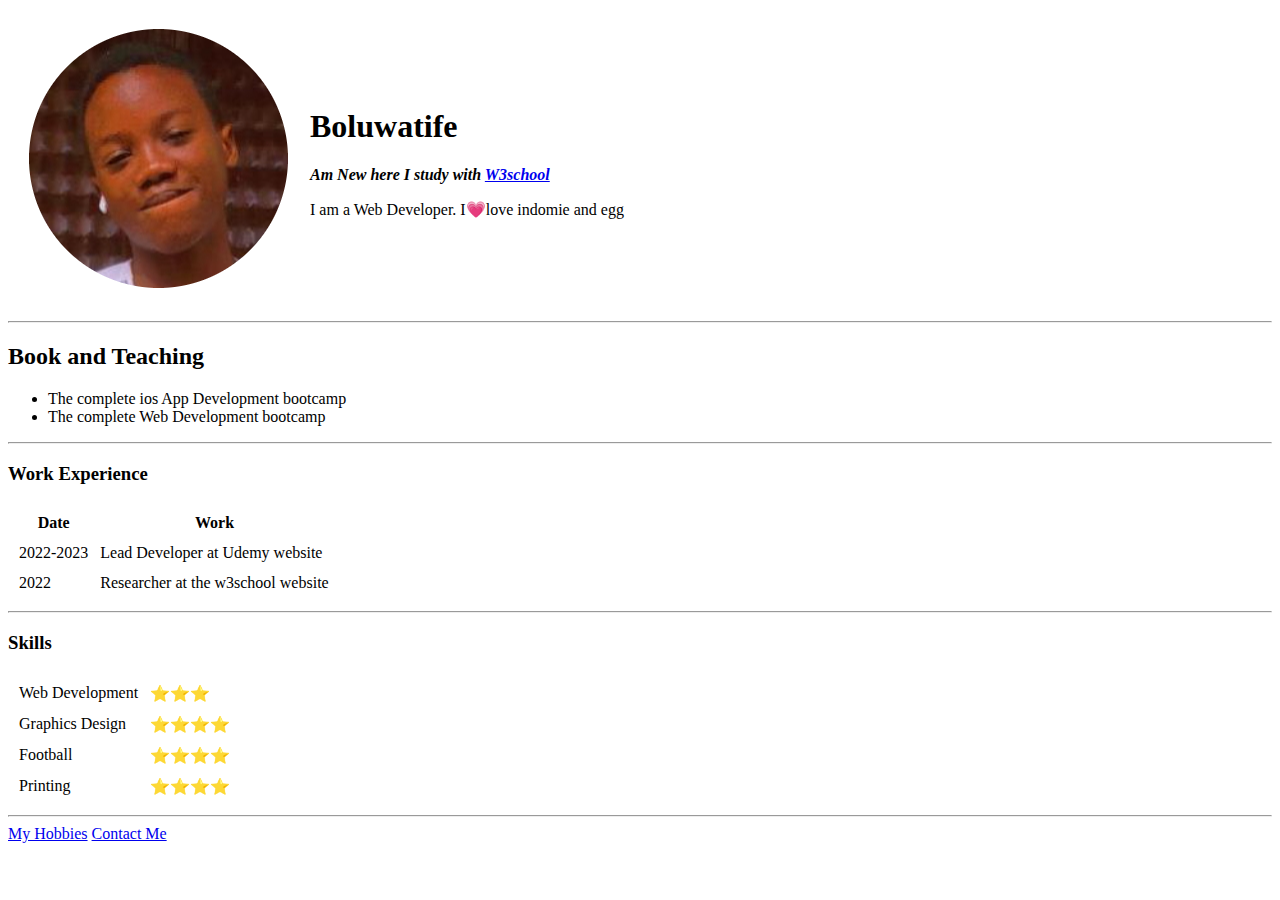
==== index.html @ a4cfae33 "Add intial cv website files" ====
<!DOCTYPE html>
<html>

  <head>

  <meta charset="utf-8">
  <title>Bolu Personal site</title>
  </head>
  <body>
    <table cellspacing="20">
      <tr>
        <td><img src="images/bolu.png-modified (2).png" alt="bolu profile picture"></td>
        <td><h1>Boluwatife</h1>
        <p><em><strong>Am New here I study with <a href="http//.w3school.com"> W3school</a></strong></em></p>
        <p>I am a Web Developer. I💗love indomie and egg</p></td>
      </tr>
    </table>


    <hr>
    <h2>Book and Teaching</h2>
    <ul>
      <li>The complete ios App Development bootcamp</li>
      <li>The complete Web Development bootcamp</li>
    </ul>
    <hr>
    <h3>Work Experience</h3>
    <table cellspacing="10px">
      <thead>
        <tr>
          <th>Date</th>
          <th>Work</th>
        </tr>
      </thead>
      <tr>
        <td>2022-2023</td>
        <td>Lead Developer at Udemy website</td>
      </tr>
      <tr>
        <td>2022</td>
        <td>Researcher at the w3school website</td>
      </tr>
    </table>
    <hr>
    <h3>Skills</h3>
    <table cellspacing="10px">
      <tr>
        <td>Web Development</td>
        <td>⭐⭐⭐</td>
      </tr>
      <tr>
        <td>Graphics Design</td>
        <td>⭐⭐⭐⭐</td>
      </tr>
      <tr>
        <td>Football</td>
        <td>⭐⭐⭐⭐</td>
      </tr>
      <tr>
        <td>Printing</td>
        <td>⭐⭐⭐⭐</td>
      </tr>
    </table>
    <hr>
    <a href="hobbies.html"> My Hobbies</a>
    <a href="contact-me.html">Contact Me</a>

  </body>
</html>
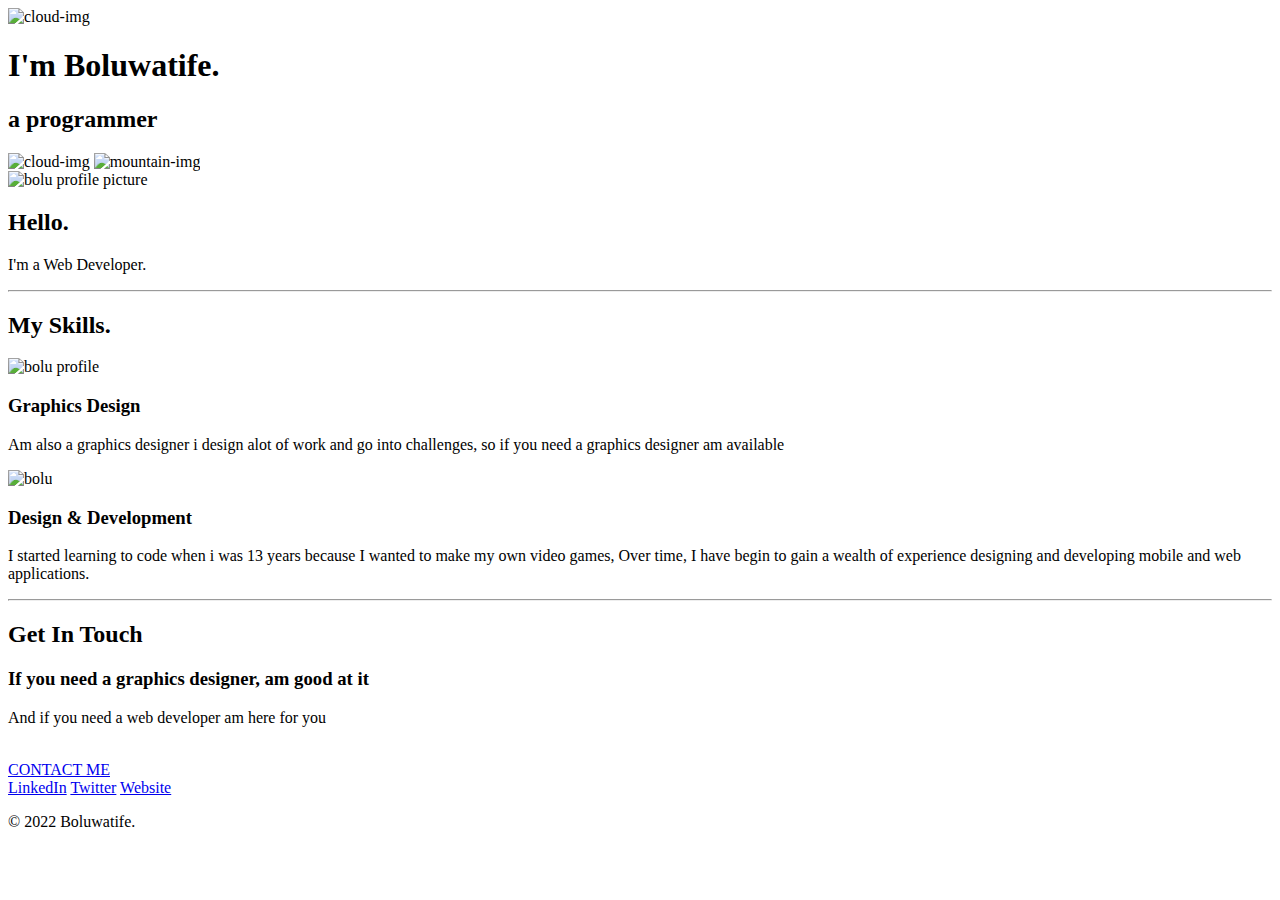
==== commit 3a66088c: "Add files via upload" ====
--- a/index.html
+++ b/index.html
@@ -1,69 +1,57 @@
 <!DOCTYPE html>
 <html>
-
   <head>
-
-  <meta charset="utf-8">
-  <title>Bolu Personal site</title>
+    <meta charset="utf-8">
+    <title>Boluwatife</title>
+    <link rel="stylesheet" href="css/styles.css">
+    <link rel="icon" href="favicon.ico">
   </head>
   <body>
-    <table cellspacing="20">
-      <tr>
-        <td><img src="images/bolu.png-modified (2).png" alt="bolu profile picture"></td>
-        <td><h1>Boluwatife</h1>
-        <p><em><strong>Am New here I study with <a href="http//.w3school.com"> W3school</a></strong></em></p>
-        <p>I am a Web Developer. I💗love indomie and egg</p></td>
-      </tr>
-    </table>
+    <div class="top-container">
+      <img class="top-cloud"src="images/cloud.png" alt="cloud-img">
+      <h1>I'm Boluwatife.</h1>
+      <h2> a <span class="pro">pro</span>grammer</h2>
+      <img class="bottom-cloud" src="images/cloud.png" alt="cloud-img">
+      <img src="images/mountain.png" alt="mountain-img">
+    </div>
+    <div class="middle-container">
+      <div class="profile">
+        <img class="bk"src="images/bolu.png (2)-modified.png" alt="bolu profile picture"width="20%">
+        <h2>Hello.</h2>
+        <p>I'm a Web Developer.</p>
+      </div>
+      <hr>
+      <div class="skills">
+        <h2>My Skills.</h2>
+        <div class="skill-row">
+        <img class="ronaldo" src="images/Untitled-1.jpg" alt="bolu profile">
+        <h3>Graphics Design</h3>
+        <p>Am also a graphics designer i design alot of work and go into challenges, so if you need a graphics designer am available  </p>
+      </div>
+        <div class="skill-row">
+        <img class="mohbad"src="https://cdn-icons-png.flaticon.com/128/1005/1005141.png" alt="bolu">
+        <h3>Design & Development</h3>
+        <p>I started learning to code when i was 13 years because I wanted to make my own video games,
+        Over time, I have begin to gain a wealth of experience designing and developing mobile
+        and web applications.</p>
+      </div>
+    </div>
+    <hr>
+      <div class="contact-me">
+        <h2>Get In Touch</h2>
+        <h3>If you need a graphics designer, am good at it </h3>
+        <p>And if you need a web developer am here for you</p><br>
+        <a  class="btn" href="oluwabunmiboluwatife62@gmail.com">CONTACT ME</a>
 
 
-    <hr>
-    <h2>Book and Teaching</h2>
-    <ul>
-      <li>The complete ios App Development bootcamp</li>
-      <li>The complete Web Development bootcamp</li>
-    </ul>
-    <hr>
-    <h3>Work Experience</h3>
-    <table cellspacing="10px">
-      <thead>
-        <tr>
-          <th>Date</th>
-          <th>Work</th>
-        </tr>
-      </thead>
-      <tr>
-        <td>2022-2023</td>
-        <td>Lead Developer at Udemy website</td>
-      </tr>
-      <tr>
-        <td>2022</td>
-        <td>Researcher at the w3school website</td>
-      </tr>
-    </table>
-    <hr>
-    <h3>Skills</h3>
-    <table cellspacing="10px">
-      <tr>
-        <td>Web Development</td>
-        <td>⭐⭐⭐</td>
-      </tr>
-      <tr>
-        <td>Graphics Design</td>
-        <td>⭐⭐⭐⭐</td>
-      </tr>
-      <tr>
-        <td>Football</td>
-        <td>⭐⭐⭐⭐</td>
-      </tr>
-      <tr>
-        <td>Printing</td>
-        <td>⭐⭐⭐⭐</td>
-      </tr>
-    </table>
-    <hr>
-    <a href="hobbies.html"> My Hobbies</a>
-    <a href="contact-me.html">Contact Me</a>
+      </div>
+    </div>
+    <div class="bottom-container">
+      <a class="footer-link" href="https://www.linkedin.com/">LinkedIn</a>
+      <a class="footer-link" href="https://twitter.com/">Twitter</a>
+      <a class="footer-link" href="https://www.youtube.com/watch?v=hu-q2zYwEYs">Website</a>
+      <p class="og">© 2022 Boluwatife.</p>
+    </div>
 
-  </body>
+    </body>
 </html>
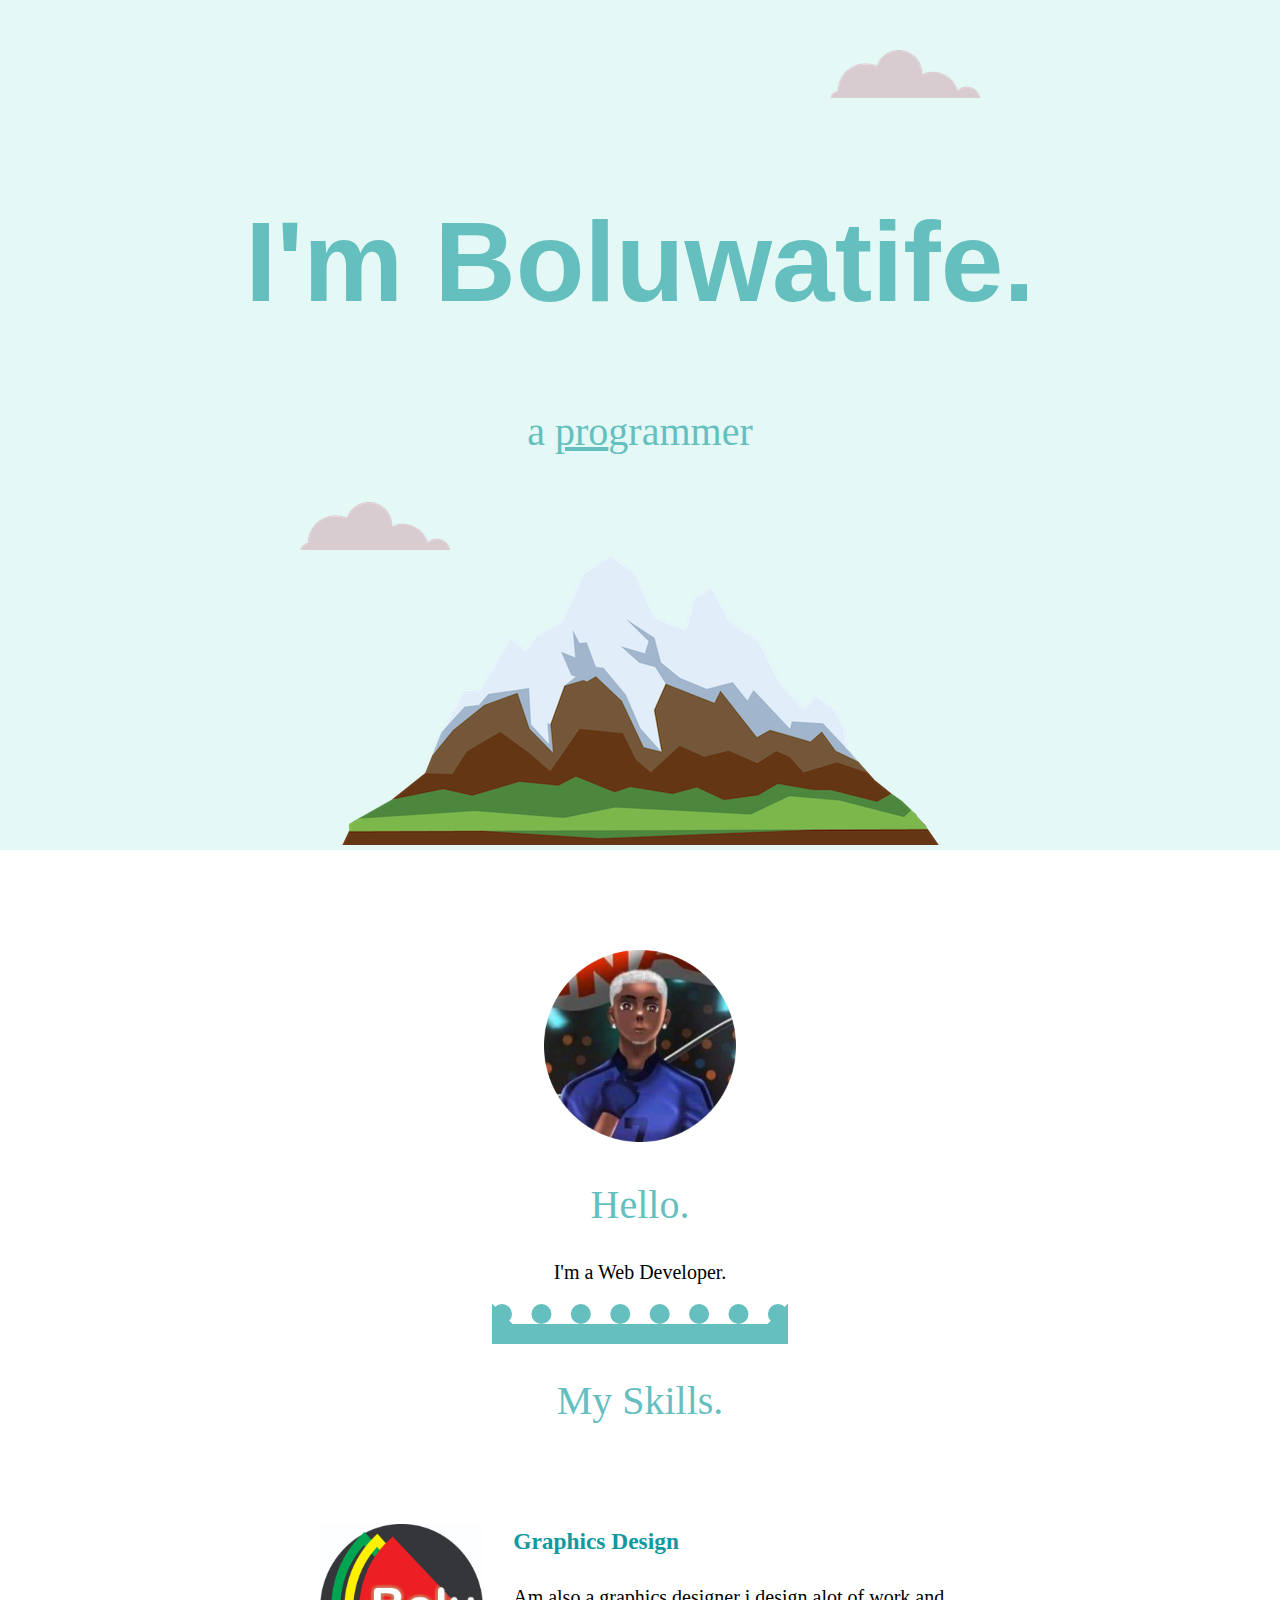
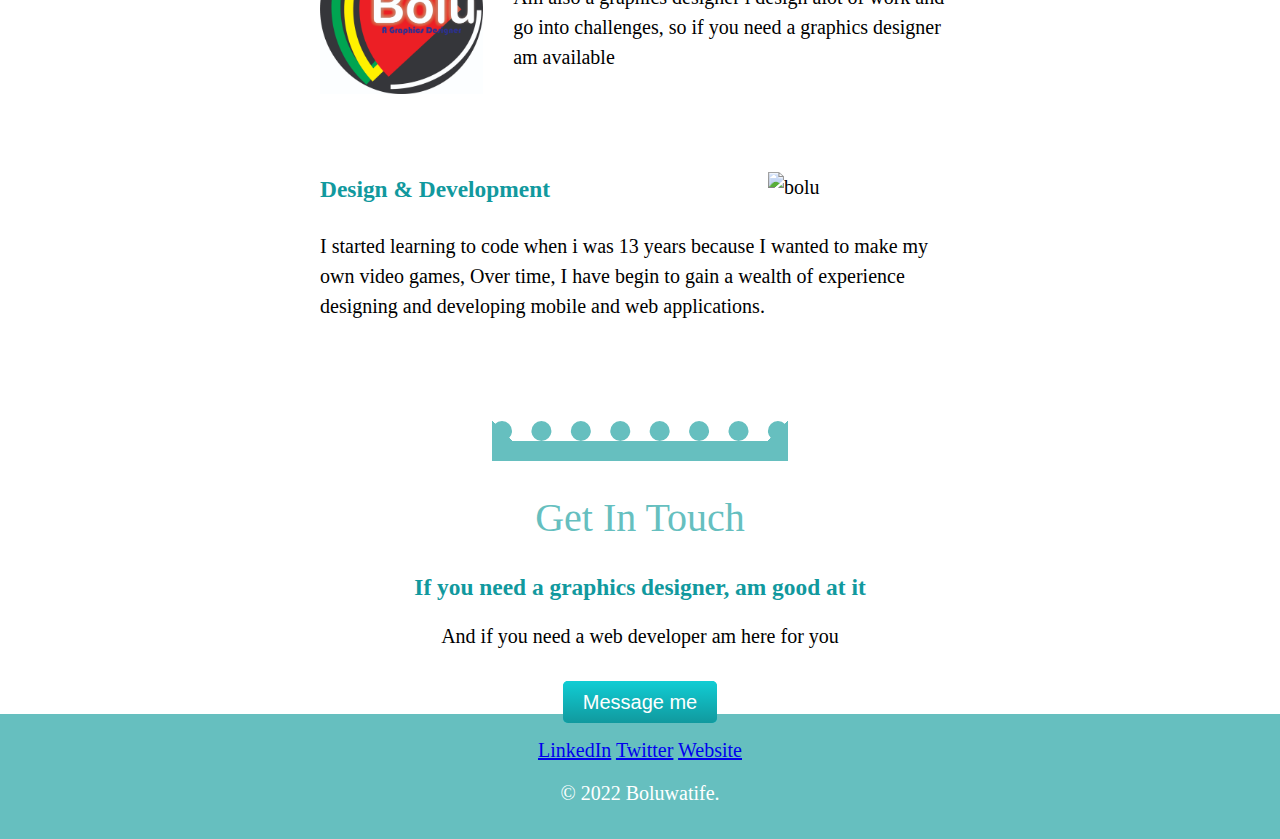
==== commit e9c4d10a: "Add files via upload" ====
--- a/index.html
+++ b/index.html
@@ -4,7 +4,8 @@
     <meta charset="utf-8">
     <title>Boluwatife</title>
     <link rel="stylesheet" href="css/styles.css">
-    <link rel="icon" href="favicon.ico">
+    <link rel="icon" href="img.jpeg">
+    <link rel="stylesheet" href="https://cdnjs.cloudflare.com/ajax/libs/font-awesome/4.7.0/css/font-awesome.min.css">
   </head>
   <body>
     <div class="top-container">
@@ -41,7 +42,7 @@
         <h2>Get In Touch</h2>
         <h3>If you need a graphics designer, am good at it </h3>
         <p>And if you need a web developer am here for you</p><br>
-        <a  class="btn" href="oluwabunmiboluwatife62@gmail.com">CONTACT ME</a>
+        <a  class="btn" href="mailto:oluwabunmiboluwatife62@gmail.com">Message me</a>
 
 
       </div>
--- a/css/styles.css
+++ b/css/styles.css
@@ -0,0 +1,120 @@
+body{
+  margin: 0;
+  text-align: center;
+  font-size: 20px;
+  }
+h1  {
+  font-size: 562.5%;
+  margin: 50px auto 0 auto;
+  font-family: brush Script MT , sans-serif;
+  color: #66BFBF;
+  line-height: 2;
+}
+h2  {
+  font-size: 2.5rem;
+  color: #66BFBF;
+  font-weight: normal;
+}
+h4  {
+  color: #11999E;
+}
+
+h3  {
+  color: #11999E;
+}
+
+.skill-row {
+  width: 50%;
+  margin: 100px auto 100px auto;
+  text-align: left;
+  line-height: 1.5;
+
+}
+.bk  {
+  width: 15%;
+  padding-top: 100px;
+}
+.pro {
+  text-decoration: underline;
+}
+.top-container {
+  background-color: #E4F9F5;
+  position: relative;
+  padding-top: 100px;
+
+}
+hr  {
+  border-style: solid;
+  border-top-style: dotted;
+  border-color: #66BFBF;
+  border-width: 20px;
+  width:  20%;
+}
+.bottom-container {
+  background-color: #66BFBF;
+  width: 100%;
+  height: 100px;
+  text-align: center;
+  padding-top: 25px;
+
+  }
+  .bottom-box {
+    background-color: #66BFBF;
+    width: 20%;
+    text-align: center;
+    margin-left: 500.5px;
+  }
+.top-cloud {
+  position: absolute;
+  right: 300px;
+  top: 50px;
+}
+
+.bottom-cloud {
+   position: absolute;
+   left: 300px;
+   bottom: 300px;
+}
+.mohbad {
+  width: 30%;
+  float: right;
+  margin-left:  30px;
+
+}
+
+.ronaldo {
+  width: 25.5%;
+  float: left;
+  margin-right:  30px;
+
+
+}
+.btn  {
+     background: #11cdd4;
+     background-image: -webkit-linear-gradient(top, #11cdd4, #11999E);
+     background-image: -moz-linear-gradient(top, #11cdd4, #11999E);
+     background-image: -ms-linear-gradient(top, #11cdd4, #11999E);
+     background-image: -o-linear-gradient(top, #11cdd4, #11999E);
+     background-image: linear-gradient(to bottom, #11cdd4, #11999E);
+     -webkit-border-radius: 8;
+     -moz-border-radius: 8;
+     border-radius: 5px;
+     font-family: Arial, sans-serif;
+     color: #ffffff;
+     font-size: 20px;
+     padding: 10px 20px 10px 20px;
+     text-decoration: none;
+     margin-bottom: 200px;
+}
+.btn:hover {
+  background: #30e3cb;;
+  background-image: -webkit-linear-gradient(top, #30e3cb, #2bc4ad);
+  background-image: -moz-linear-gradient(top, #30e3cb, #2bc4ad);
+  background-image: -ms-linear-gradient(top, #30e3cb, #2bc4ad);
+  background-image: -o-linear-gradient(top, #30e3cb, #2bc4ad);
+  background-image: linear-gradient (top, #30e3cb, #2bc4ad);
+  text-decoration: none;
+}
+.og {
+  color: white;
+}
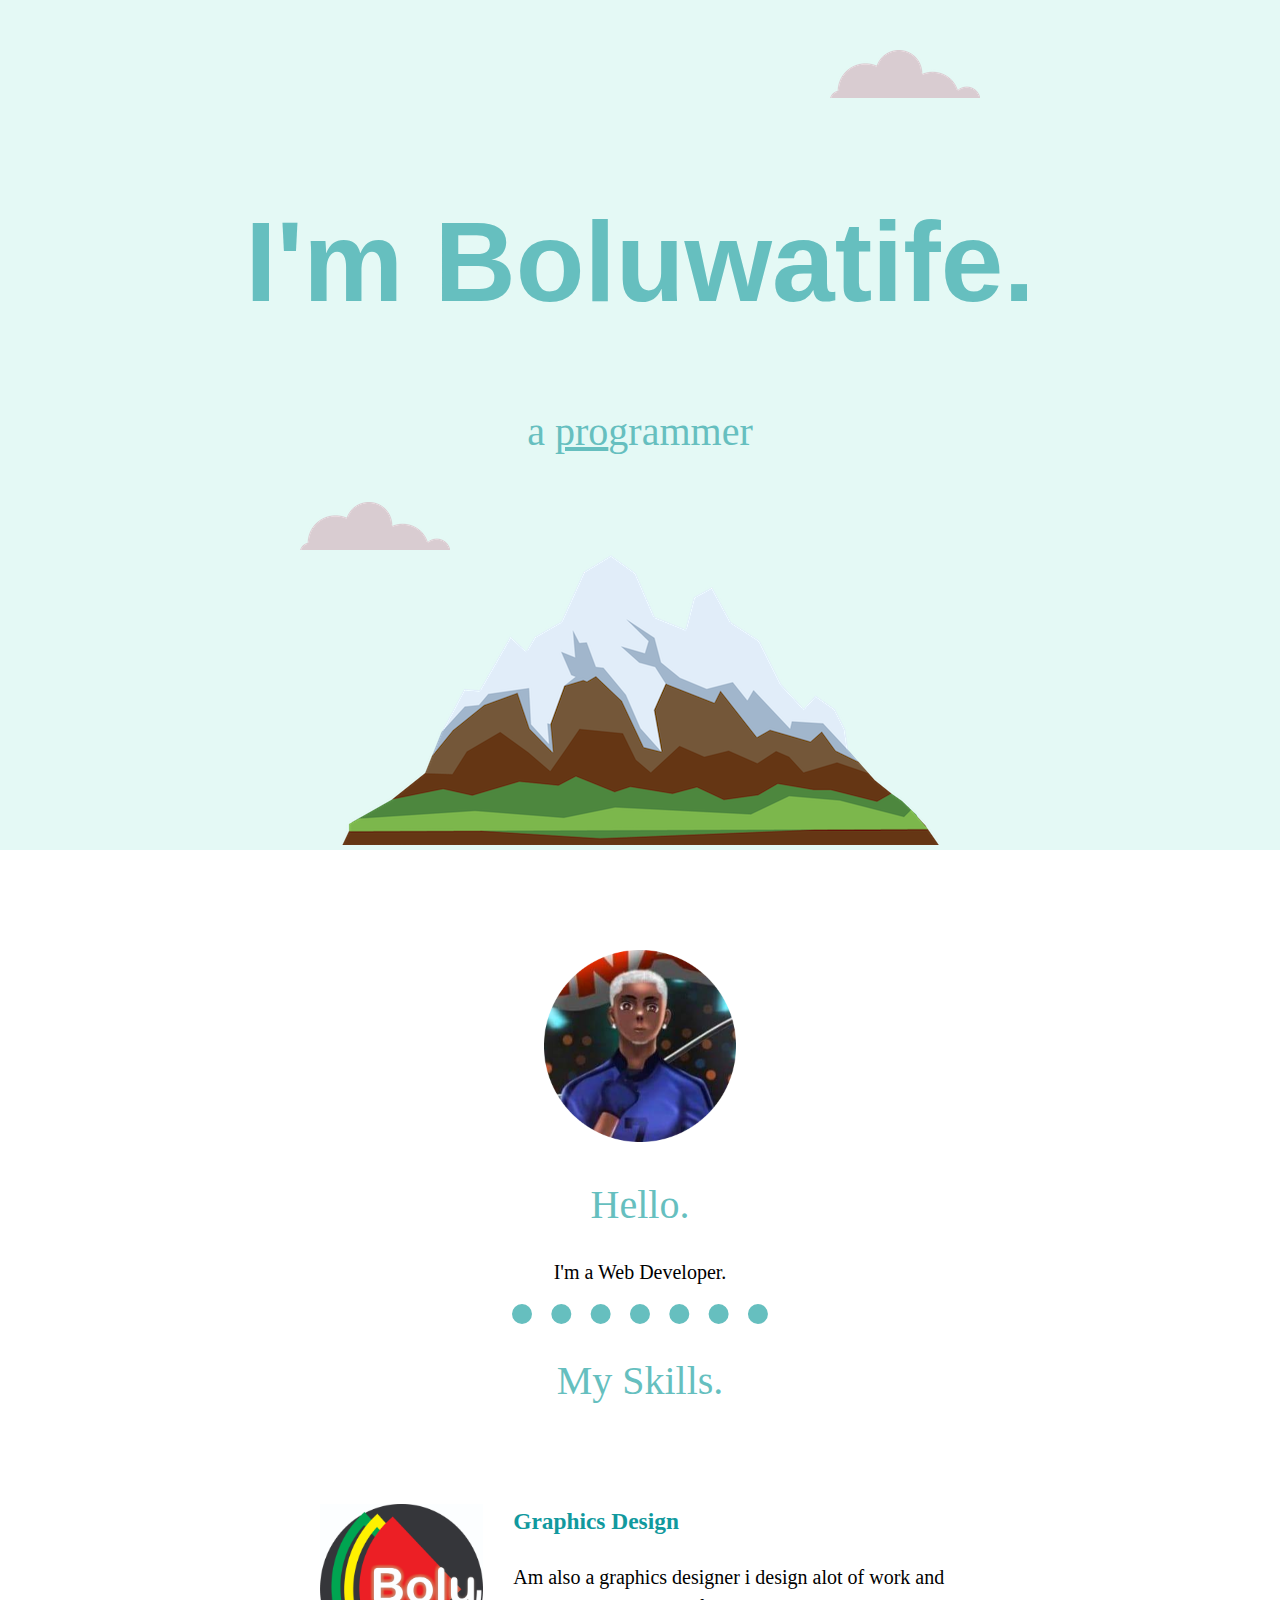
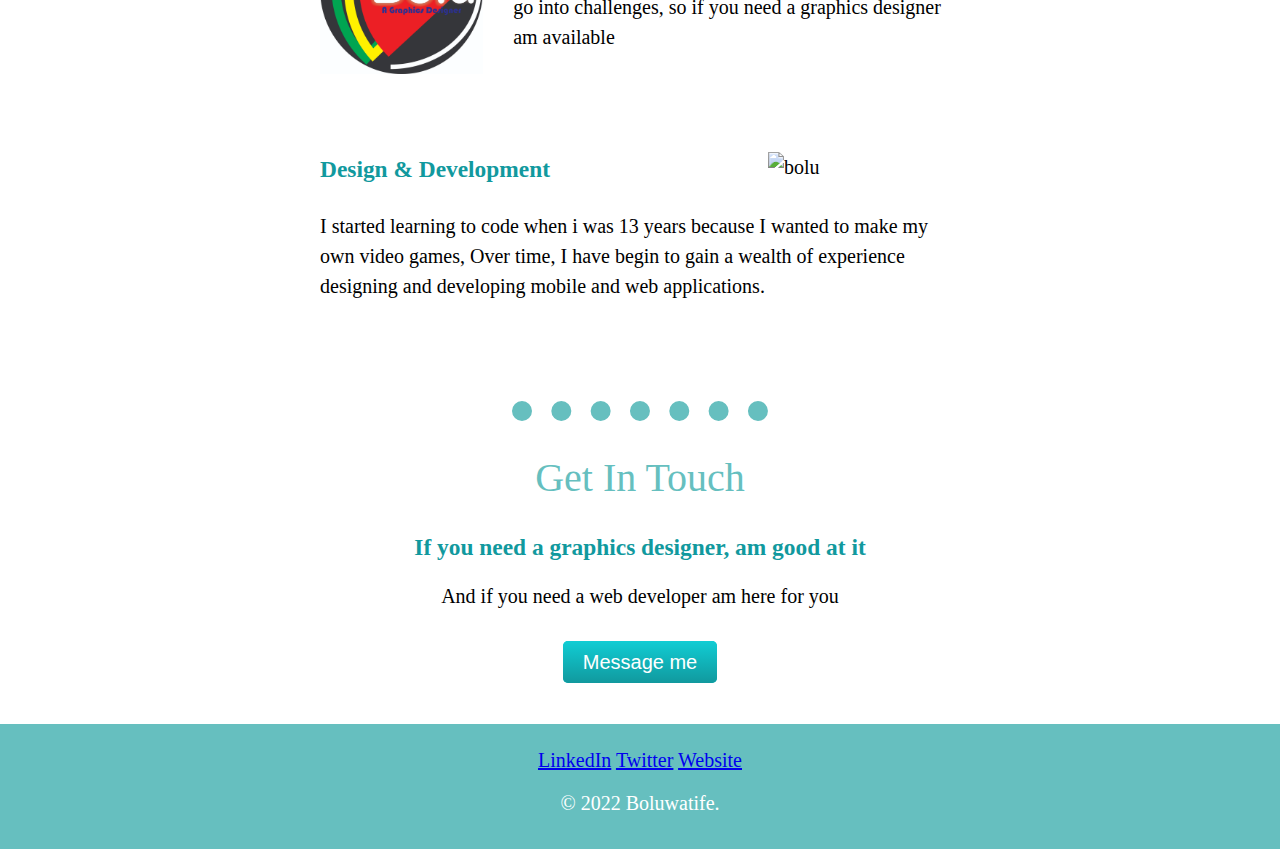
==== commit b9d88ab1: "Add files via upload" ====
--- a/index.html
+++ b/index.html
@@ -1,58 +1,59 @@
 <!DOCTYPE html>
 <html>
-  <head>
-    <meta charset="utf-8">
-    <title>Boluwatife</title>
-    <link rel="stylesheet" href="css/styles.css">
-    <link rel="icon" href="img.jpeg">
-    <link rel="stylesheet" href="https://cdnjs.cloudflare.com/ajax/libs/font-awesome/4.7.0/css/font-awesome.min.css">
-  </head>
-  <body>
-    <div class="top-container">
-      <img class="top-cloud"src="images/cloud.png" alt="cloud-img">
-      <h1>I'm Boluwatife.</h1>
-      <h2> a <span class="pro">pro</span>grammer</h2>
-      <img class="bottom-cloud" src="images/cloud.png" alt="cloud-img">
-      <img src="images/mountain.png" alt="mountain-img">
+
+<head>
+  <meta charset="utf-8">
+  <title>Boluwatife</title>
+  <link rel="stylesheet" href="css/styles.css">
+  <link rel="icon" href="img.jpeg">
+  <link rel="stylesheet" href="https://cdnjs.cloudflare.com/ajax/libs/font-awesome/4.7.0/css/font-awesome.min.css">
+</head>
+
+<body>
+  <div class="top-container">
+    <img class="top-cloud" src="images/cloud.png" alt="cloud-img">
+    <h1>I'm Boluwatife.</h1>
+    <h2> a <span class="pro">pro</span>grammer</h2>
+    <img class="bottom-cloud" src="images/cloud.png" alt="cloud-img">
+    <img src="images/mountain.png" alt="mountain-img">
+  </div>
+  <div class="middle-container">
+    <div class="profile">
+      <img class="bk" src="images/bolu.png (2)-modified.png" alt="bolu profile picture" width="20%">
+      <h2>Hello.</h2>
+      <p>I'm a Web Developer.</p>
     </div>
-    <div class="middle-container">
-      <div class="profile">
-        <img class="bk"src="images/bolu.png (2)-modified.png" alt="bolu profile picture"width="20%">
-        <h2>Hello.</h2>
-        <p>I'm a Web Developer.</p>
-      </div>
-      <hr>
-      <div class="skills">
-        <h2>My Skills.</h2>
-        <div class="skill-row">
+    <hr>
+    <div class="skills">
+      <h2>My Skills.</h2>
+      <div class="skill-row">
         <img class="ronaldo" src="images/Untitled-1.jpg" alt="bolu profile">
         <h3>Graphics Design</h3>
-        <p>Am also a graphics designer i design alot of work and go into challenges, so if you need a graphics designer am available  </p>
+        <p>Am also a graphics designer i design alot of work and go into challenges, so if you need a graphics designer am available </p>
       </div>
-        <div class="skill-row">
-        <img class="mohbad"src="https://cdn-icons-png.flaticon.com/128/1005/1005141.png" alt="bolu">
+      <div class="skill-row">
+        <img class="mohbad" src="https://cdn-icons-png.flaticon.com/128/1005/1005141.png" alt="bolu">
         <h3>Design & Development</h3>
         <p>I started learning to code when i was 13 years because I wanted to make my own video games,
-        Over time, I have begin to gain a wealth of experience designing and developing mobile
-        and web applications.</p>
+          Over time, I have begin to gain a wealth of experience designing and developing mobile
+          and web applications.</p>
       </div>
     </div>
     <hr>
-      <div class="contact-me">
-        <h2>Get In Touch</h2>
-        <h3>If you need a graphics designer, am good at it </h3>
-        <p>And if you need a web developer am here for you</p><br>
-        <a  class="btn" href="mailto:oluwabunmiboluwatife62@gmail.com">Message me</a>
+    <div class="contact-me">
+      <h2>Get In Touch</h2>
+      <h3>If you need a graphics designer, am good at it </h3>
+      <p>And if you need a web developer am here for you</p><br>
+      <a class="btn" href="mailto:oluwabunmiboluwatife62@gmail.com">Message me</a>
+    </div>
+  </div>
+  <div class="bottom-container">
+    <a class="footer-link" href="https://www.linkedin.com/">LinkedIn</a>
+    <a class="footer-link" href="https://twitter.com/">Twitter</a>
+    <a class="footer-link" href="https://www.youtube.com/watch?v=hu-q2zYwEYs">Website</a>
+    <p class="og">© 2022 Boluwatife.</p>
+  </div>
 
+</body>
 
-      </div>
-    </div>
-    <div class="bottom-container">
-      <a class="footer-link" href="https://www.linkedin.com/">LinkedIn</a>
-      <a class="footer-link" href="https://twitter.com/">Twitter</a>
-      <a class="footer-link" href="https://www.youtube.com/watch?v=hu-q2zYwEYs">Website</a>
-      <p class="og">© 2022 Boluwatife.</p>
-    </div>
-
-    </body>
 </html>
--- a/css/styles.css
+++ b/css/styles.css
@@ -44,7 +44,7 @@
 
 }
 hr  {
-  border-style: solid;
+  border-style: none;
   border-top-style: dotted;
   border-color: #66BFBF;
   border-width: 20px;
@@ -118,3 +118,6 @@
 .og {
   color: white;
 }
+.contact-me {
+  margin-bottom: 50px;
+}
